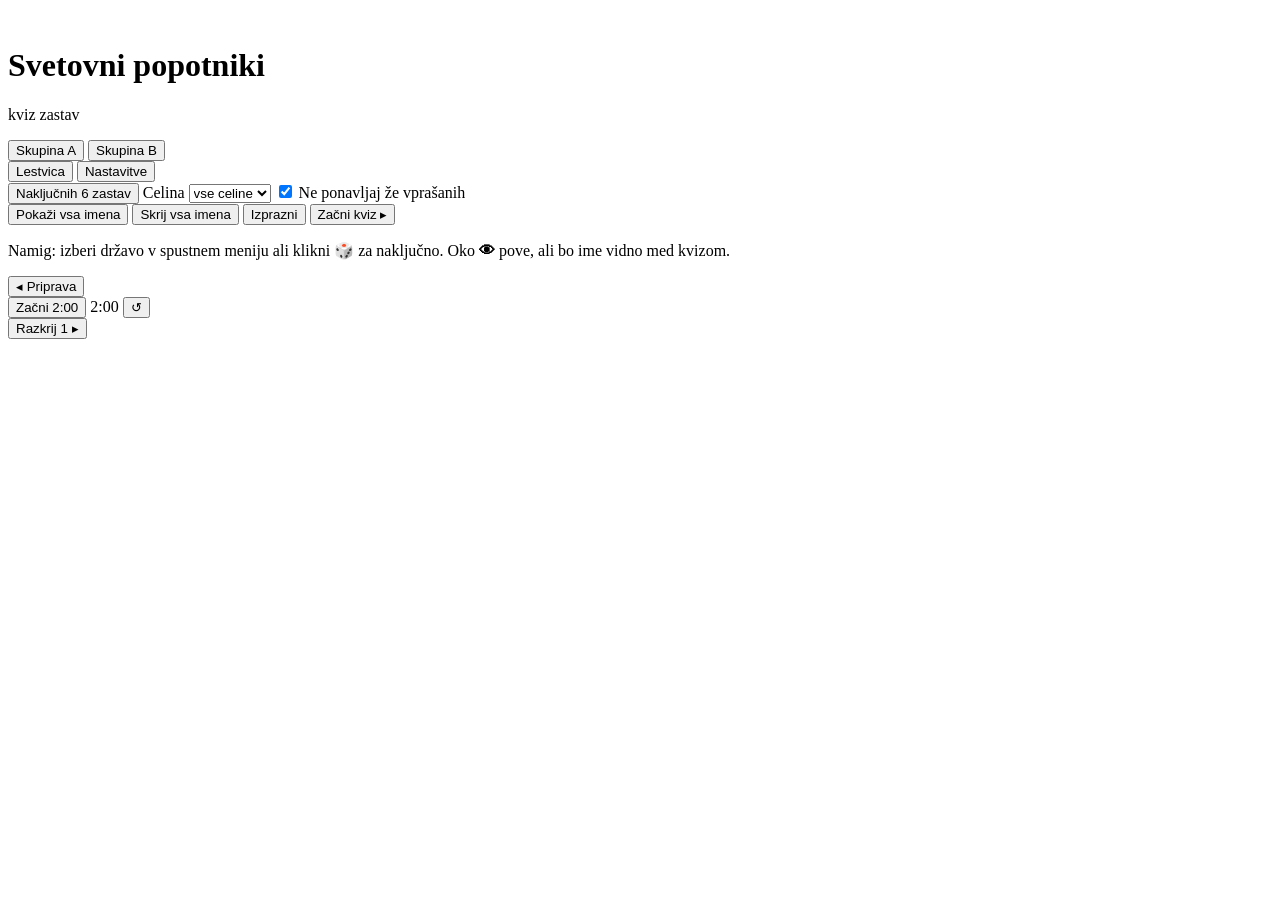
==== zastave.html @ 26b5d401 "Add initial HTML structure for flag quiz This file contains the HTML structure for a quiz applicatio" ====
<!doctype html>
<html lang="sl">
<head>
<meta charset="UTF-8">
<meta name="viewport" content="width=device-width, initial-scale=1.0">
<title>Svetovni popotniki — kviz zastav</title>
<meta name="theme-color" content="#12102B">
<link rel="manifest" href="manifest.json">
<link href="https://fonts.googleapis.com/css2?family=Open+Sans:wght@400;600;700;800&display=swap" rel="stylesheet">
<link rel="stylesheet" href="css/zastave.css">
</head>
<body>

<!-- ================= GLAVA ================= -->
<header class="glava">
  <div class="znamka">
    <img src="assets/logo-os-sempeter.png" alt="" class="logo">
    <div>
      <h1>Svetovni popotniki</h1>
      <p>kviz zastav</p>
    </div>
  </div>

  <div class="skupine" role="group" aria-label="Skupina">
    <button class="skupina on" data-skupina="A">Skupina A</button>
    <button class="skupina" data-skupina="B">Skupina B</button>
  </div>

  <div class="glava-gumbi">
    <button class="gumb" id="odpri-lestvico">Lestvica</button>
    <button class="gumb" id="odpri-nastavitve">Nastavitve</button>
  </div>
</header>

<!-- ================= PRIPRAVA ================= -->
<main class="zaslon on" id="zaslon-priprava">

  <section class="orodna">
    <div class="orodna-skupina">
      <button class="gumb gumb-glavni" id="mesaj-vse">Naključnih 6 zastav</button>
      <label class="polje">
        <span>Celina</span>
        <select id="filter-celina">
          <option value="">vse celine</option>
        </select>
      </label>
      <label class="stikalo">
        <input type="checkbox" id="brez-ponavljanja" checked>
        <span>Ne ponavljaj že vprašanih</span>
        <em id="videne-stevec"></em>
      </label>
    </div>

    <div class="orodna-skupina desno">
      <button class="gumb gumb-tih" id="pokazi-vsa-imena">Pokaži vsa imena</button>
      <button class="gumb gumb-tih" id="skrij-vsa-imena">Skrij vsa imena</button>
      <button class="gumb gumb-tih" id="izprazni">Izprazni</button>
      <button class="gumb gumb-glavni gumb-zacni" id="zacni-kviz">Začni kviz ▸</button>
    </div>
  </section>

  <div class="mreza-priprava" id="mreza-priprava"></div>

  <p class="namig">
    Namig: izberi državo v spustnem meniju ali klikni <strong>🎲</strong> za naključno.
    Oko <strong>👁</strong> pove, ali bo ime vidno med kvizom.
  </p>
</main>

<!-- ================= KVIZ ================= -->
<main class="zaslon" id="zaslon-kviz">
  <div class="kviz-vrh">
    <button class="gumb gumb-tih" id="nazaj-na-pripravo">◂ Priprava</button>

    <div class="casovnik" id="casovnik">
      <button class="cas-gumb" id="cas-zacni">Začni 2:00</button>
      <span class="cas-prikaz" id="cas-prikaz">2:00</span>
      <button class="cas-gumb cas-tih" id="cas-ponastavi" title="Ponastavi">↺</button>
    </div>

    <div class="kviz-desno">
      <span class="oznaka" id="kviz-skupina"></span>
      <button class="gumb gumb-glavni" id="razkrij-naslednjo">Razkrij 1 ▸</button>
    </div>
  </div>

  <div class="mreza-kviz" id="mreza-kviz"></div>
</main>

<!-- ================= RAZKRITJE ================= -->
<div class="prekrivalo" id="razkritje" hidden>
  <div class="razkritje-okno">
    <div class="razkritje-levo">
      <span class="stevilka" id="razkritje-stevilka">1</span>
      <img class="razkritje-zastava" id="razkritje-zastava" alt="">
      <h2 class="razkritje-ime" id="razkritje-ime"></h2>
      <p class="razkritje-pod" id="razkritje-pod"></p>
    </div>

    <div class="razkritje-desno">
      <div class="razkritje-glava">
        <h3>Kdo je uganil?</h3>
        <div class="razkritje-akcije">
          <button class="gumb gumb-tih" id="vsi-pravilno">Vsi</button>
          <button class="gumb gumb-tih" id="nihce-pravilno">Nihče</button>
        </div>
      </div>
      <div class="ucenci" id="ucenci"></div>
      <div class="razkritje-noga">
        <span class="stevec" id="stevec-pravilnih">0 učencev</span>
        <button class="gumb gumb-tih" id="zapri-razkritje">Zapri</button>
        <button class="gumb gumb-glavni" id="naprej">Naprej ▸</button>
      </div>
    </div>
  </div>
</div>

<!-- ================= LESTVICA ================= -->
<div class="prekrivalo" id="lestvica" hidden>
  <div class="plosca">
    <div class="plosca-glava">
      <h2>Lestvica</h2>
      <div class="zavihki" id="lestvica-zavihki">
        <button class="zavihek on" data-lestvica="A">Skupina A</button>
        <button class="zavihek" data-lestvica="B">Skupina B</button>
      </div>
      <button class="gumb gumb-tih" data-zapri>Zapri</button>
    </div>
    <div class="plosca-telo">
      <table class="tabela" id="tabela-lestvice"></table>
      <p class="drobno" id="lestvica-drobno"></p>
    </div>
  </div>
</div>

<!-- ================= NASTAVITVE ================= -->
<div class="prekrivalo" id="nastavitve" hidden>
  <div class="plosca">
    <div class="plosca-glava">
      <h2>Nastavitve</h2>
      <button class="gumb gumb-tih" data-zapri>Zapri</button>
    </div>
    <div class="plosca-telo">

      <section class="razdelek">
        <h3>Čas za pisanje</h3>
        <label class="polje">
          <span>Sekund</span>
          <input type="number" id="nastavi-cas" min="15" max="900" step="15" value="120">
        </label>
        <label class="stikalo">
          <input type="checkbox" id="nastavi-zvok" checked>
          <span>Zvočni signal ob izteku</span>
        </label>
      </section>

      <section class="razdelek">
        <h3>Že vprašane zastave</h3>
        <p class="drobno" id="videne-opis"></p>
        <button class="gumb gumb-tih" id="pozabi-videne">Pozabi zgodovino zastav</button>
      </section>

      <section class="razdelek">
        <h3>Točke</h3>
        <p class="drobno">
          Točke živijo v tem brskalniku. Za prenos na drug računalnik ali
          za shrambo v repozitoriju uporabi izvoz spodaj.
        </p>
        <div class="gumbi-vrsta">
          <button class="gumb gumb-tih" id="izvozi-json">Shrani varnostno kopijo (.json)</button>
          <button class="gumb gumb-tih" id="uvozi-json">Naloži varnostno kopijo</button>
          <button class="gumb gumb-nevaren" id="ponastavi-tocke">Ponastavi vse točke</button>
        </div>
        <input type="file" id="datoteka-uvoz" accept="application/json" hidden>
      </section>

      <section class="razdelek">
        <h3>Izvoz za GitHub</h3>
        <p class="drobno">
          Ustvari datoteko <code>js/zastave-podatki.js</code> z zakritima blokoma
          imen in točk. Geslo je isto, kot ga uporabljaš za razrede — vpiši ga tukaj,
          nikamor se ne shrani.
        </p>
        <div class="gumbi-vrsta">
          <label class="polje">
            <span>Geslo</span>
            <input type="password" id="geslo-izvoz" placeholder="Geslo…" autocomplete="off">
          </label>
          <button class="gumb gumb-glavni" id="ustvari-blok">Ustvari datoteko</button>
          <button class="gumb gumb-tih" id="naloz-iz-repo">Naloži točke iz repozitorija</button>
        </div>
        <p class="drobno" id="izvoz-stanje"></p>
      </section>

    </div>
  </div>
</div>

<!-- ================= ODKLEP ================= -->
<div class="prekrivalo" id="odklep" hidden>
  <div class="plosca plosca-ozka">
    <div class="plosca-glava"><h2>Odkleni seznam učencev</h2></div>
    <div class="plosca-telo">
      <p class="drobno">Seznam skupin je zakrit. Vpiši geslo, enako kot za razrede.</p>
      <label class="polje">
        <span>Geslo</span>
        <input type="password" id="geslo-odklep" placeholder="Geslo…" autocomplete="current-password">
      </label>
      <div class="gumbi-vrsta">
        <button class="gumb gumb-glavni" id="potrdi-odklep">Odkleni</button>
        <button class="gumb gumb-tih" id="preskoci-odklep">Nadaljuj brez imen</button>
      </div>
      <p class="drobno napaka" id="odklep-napaka"></p>
    </div>
  </div>
</div>

<div class="obvestilo" id="obvestilo" role="status" aria-live="polite"></div>

<script src="js/zastave-podatki.js"></script>
<script src="js/drzave.js"></script>
<script src="js/zastave.js"></script>
</body>
</html>
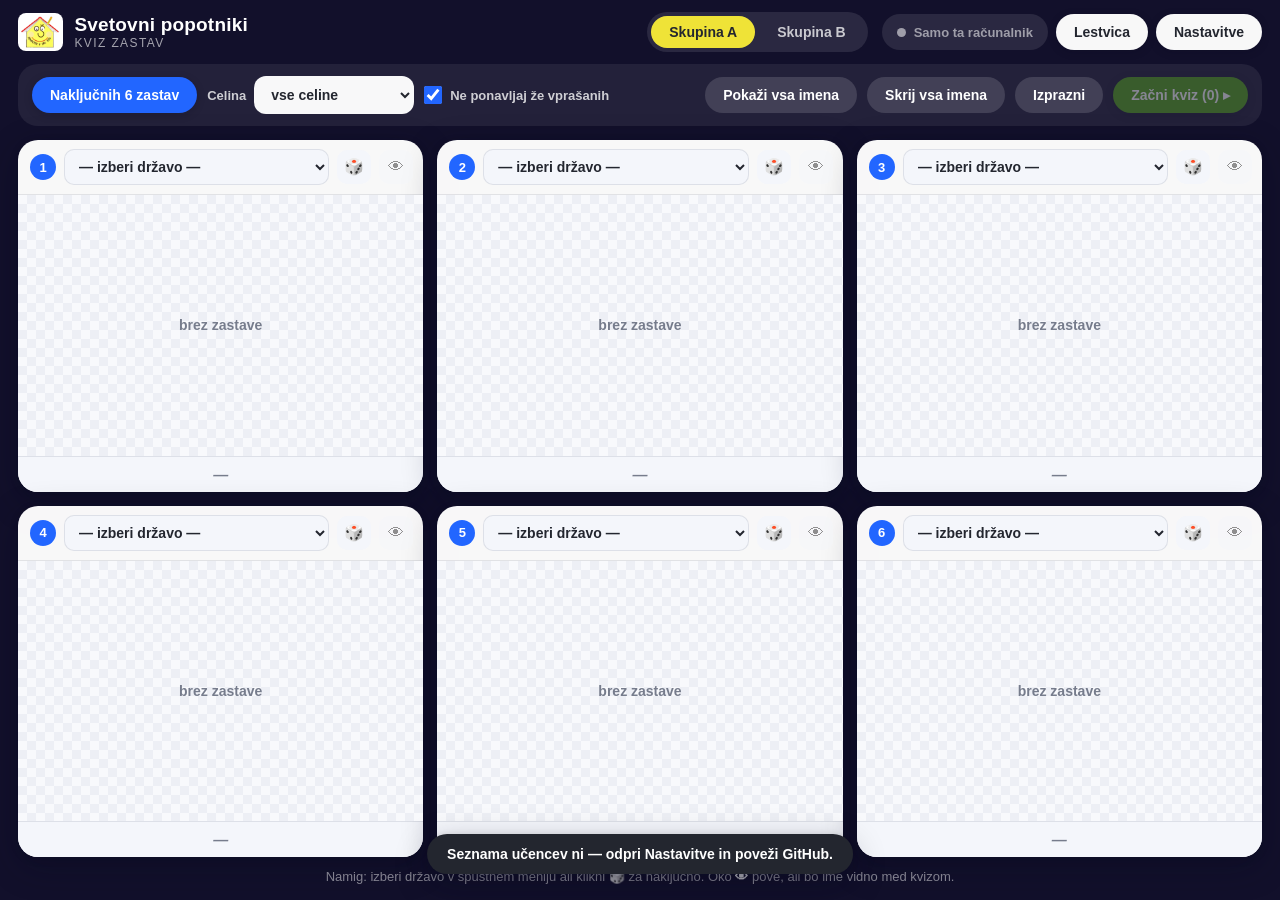
==== commit b3986a21: "Dodaj kviz zastav s shrambo točk na GitHubu 200 zastav, dve skupini RAP, časovnik in razkrivanje ena" ====
--- a/zastave.html
+++ b/zastave.html
@@ -27,6 +27,9 @@
   </div>
 
   <div class="glava-gumbi">
+    <button class="znacka-sinhro" id="znacka-sinhro" data-stanje="brez">
+      <span class="znacka-pika"></span><span class="znacka-besedilo">Samo ta računalnik</span>
+    </button>
     <button class="gumb" id="odpri-lestvico">Lestvica</button>
     <button class="gumb" id="odpri-nastavitve">Nastavitve</button>
   </div>
@@ -157,67 +160,59 @@
       <section class="razdelek">
         <h3>Že vprašane zastave</h3>
         <p class="drobno" id="videne-opis"></p>
-        <button class="gumb gumb-tih" id="pozabi-videne">Pozabi zgodovino zastav</button>
-      </section>
-
-      <section class="razdelek">
-        <h3>Točke</h3>
+        <button class="gumb gumb-tih" id="pozabi-videne">Začni izbor zastav znova</button>
+      </section>
+
+      <section class="razdelek">
+        <h3>Varnostna kopija</h3>
         <p class="drobno">
-          Točke živijo v tem brskalniku. Za prenos na drug računalnik ali
-          za shrambo v repozitoriju uporabi izvoz spodaj.
+          Poleg GitHuba lahko kadar koli shraniš kopijo v datoteko. Nalaganje
+          zapise <em>zlije</em> s trenutnimi, ne prepiše jih.
         </p>
         <div class="gumbi-vrsta">
-          <button class="gumb gumb-tih" id="izvozi-json">Shrani varnostno kopijo (.json)</button>
-          <button class="gumb gumb-tih" id="uvozi-json">Naloži varnostno kopijo</button>
+          <button class="gumb gumb-tih" id="izvozi-json">Shrani kopijo (.json)</button>
+          <button class="gumb gumb-tih" id="uvozi-json">Naloži kopijo</button>
           <button class="gumb gumb-nevaren" id="ponastavi-tocke">Ponastavi vse točke</button>
         </div>
         <input type="file" id="datoteka-uvoz" accept="application/json" hidden>
       </section>
 
       <section class="razdelek">
-        <h3>Izvoz za GitHub</h3>
+        <h3>Shramba na GitHubu</h3>
         <p class="drobno">
-          Ustvari datoteko <code>js/zastave-podatki.js</code> z zakritima blokoma
-          imen in točk. Geslo je isto, kot ga uporabljaš za razrede — vpiši ga tukaj,
-          nikamor se ne shrani.
+          Točke in seznam učencev živijo v zasebnem repozitoriju, da so iste v
+          vsaki učilnici. Žeton ostane na tem računalniku in ne gre nikamor drugam.
+          Potrebuje <em>fine-grained</em> žeton s pravico <strong>Contents:
+          Read and write</strong> samo za ta repozitorij.
         </p>
+        <label class="polje polje-siroko">
+          <span>Repozitorij</span>
+          <input type="text" id="repo-pot" placeholder="Brihta/popotniki-tocke" autocomplete="off" spellcheck="false">
+        </label>
+        <label class="polje polje-siroko">
+          <span>Žeton</span>
+          <input type="password" id="zeton" placeholder="github_pat_…" autocomplete="off">
+        </label>
+        <label class="stikalo">
+          <input type="checkbox" id="zeton-trajno" checked>
+          <span>Zapomni si žeton na tem računalniku</span>
+        </label>
+        <p class="drobno">Na tujem ali skupnem računalniku to odkljukaj — žeton bo veljal samo do zaprtja brskalnika.</p>
         <div class="gumbi-vrsta">
-          <label class="polje">
-            <span>Geslo</span>
-            <input type="password" id="geslo-izvoz" placeholder="Geslo…" autocomplete="off">
-          </label>
-          <button class="gumb gumb-glavni" id="ustvari-blok">Ustvari datoteko</button>
-          <button class="gumb gumb-tih" id="naloz-iz-repo">Naloži točke iz repozitorija</button>
+          <button class="gumb gumb-glavni" id="povezi">Poveži</button>
+          <button class="gumb gumb-tih" id="sinhroniziraj" hidden>Sinhroniziraj zdaj</button>
+          <button class="gumb gumb-nevaren" id="odjavi" hidden>Odklopi ta računalnik</button>
         </div>
-        <p class="drobno" id="izvoz-stanje"></p>
+        <p class="drobno" id="povezava-stanje"></p>
       </section>
 
     </div>
   </div>
 </div>
 
-<!-- ================= ODKLEP ================= -->
-<div class="prekrivalo" id="odklep" hidden>
-  <div class="plosca plosca-ozka">
-    <div class="plosca-glava"><h2>Odkleni seznam učencev</h2></div>
-    <div class="plosca-telo">
-      <p class="drobno">Seznam skupin je zakrit. Vpiši geslo, enako kot za razrede.</p>
-      <label class="polje">
-        <span>Geslo</span>
-        <input type="password" id="geslo-odklep" placeholder="Geslo…" autocomplete="current-password">
-      </label>
-      <div class="gumbi-vrsta">
-        <button class="gumb gumb-glavni" id="potrdi-odklep">Odkleni</button>
-        <button class="gumb gumb-tih" id="preskoci-odklep">Nadaljuj brez imen</button>
-      </div>
-      <p class="drobno napaka" id="odklep-napaka"></p>
-    </div>
-  </div>
-</div>
-
 <div class="obvestilo" id="obvestilo" role="status" aria-live="polite"></div>
 
-<script src="js/zastave-podatki.js"></script>
+<script src="js/oblak.js"></script>
 <script src="js/drzave.js"></script>
 <script src="js/zastave.js"></script>
 </body>
--- a/css/zastave.css
+++ b/css/zastave.css
@@ -0,0 +1,408 @@
+/* =====================================================================
+   Svetovni popotniki — kviz zastav
+   Isti vizualni jezik kot razredni zaslon: temno ozadje, svetle kartice.
+   Vse mere so velikodušne — to gre na projektor, gledajo tretješolci.
+   ===================================================================== */
+
+:root {
+  --brand-yellow:  #EFE337;
+  --brand-gold:    #EDC92D;
+  --brand-blue:    #2266FF;
+  --brand-blue-dk: #2B4BBF;
+  --brand-green:   #55A51C;
+  --brand-red:     #E23B26;
+
+  --ozadje:    #12102B;
+  --kartica:   rgba(255,255,255,.97);
+  --kartica-2: #F4F6FB;
+  --rob:       rgba(20,30,60,.10);
+  --rob-md:    rgba(20,30,60,.18);
+  --text:      #23262F;
+  --text2:     #434757;
+  --muted:     #767C8C;
+
+  --senca:    0 10px 34px rgba(8,10,30,.30), 0 2px 8px rgba(8,10,30,.16);
+  --senca-mv: 0 18px 48px rgba(8,10,30,.40), 0 3px 10px rgba(8,10,30,.20);
+  --zaobl:    20px;
+}
+
+* { box-sizing:border-box; margin:0; padding:0; }
+html, body { height:100%; }
+body {
+  font-family:'Open Sans',Helvetica,Arial,sans-serif;
+  color:var(--text2); background:var(--ozadje); overflow:hidden;
+  -webkit-font-smoothing:antialiased; -webkit-tap-highlight-color:transparent;
+  display:flex; flex-direction:column;
+}
+
+/* ===================== GLAVA ===================== */
+.glava {
+  flex:0 0 auto; display:flex; align-items:center; gap:14px;
+  padding:12px 18px; flex-wrap:wrap;
+}
+.znamka { display:flex; align-items:center; gap:11px; margin-right:auto; }
+.znamka .logo { height:38px; width:auto; border-radius:8px; background:#fff; padding:3px; }
+.znamka h1 { font-size:19px; font-weight:800; color:#fff; letter-spacing:.2px; }
+.znamka p  { font-size:12px; color:rgba(255,255,255,.62); text-transform:uppercase; letter-spacing:1.4px; }
+
+.skupine { display:flex; background:rgba(255,255,255,.10); border-radius:999px; padding:4px; gap:4px; }
+.skupina {
+  border:0; background:transparent; color:rgba(255,255,255,.75); cursor:pointer;
+  font:inherit; font-weight:700; font-size:14px; padding:8px 18px; border-radius:999px;
+  transition:background .15s, color .15s;
+}
+.skupina:hover { color:#fff; }
+.skupina.on { background:var(--brand-yellow); color:#23262F; }
+
+.glava-gumbi { display:flex; gap:8px; }
+
+/* ===================== GUMBI ===================== */
+.gumb {
+  border:0; border-radius:999px; cursor:pointer; font:inherit;
+  font-weight:700; font-size:14px; padding:10px 18px;
+  background:var(--kartica); color:var(--text);
+  box-shadow:0 2px 8px rgba(8,10,30,.20);
+  transition:transform .12s, filter .15s, box-shadow .15s;
+}
+.gumb:hover { filter:brightness(1.05); transform:translateY(-1px); }
+.gumb:active { transform:translateY(0); }
+.gumb:disabled { opacity:.45; cursor:not-allowed; transform:none; filter:none; }
+
+.gumb-glavni { background:var(--brand-blue); color:#fff; }
+.gumb-zacni  { background:var(--brand-green); color:#fff; }
+.gumb-tih    { background:rgba(255,255,255,.14); color:#fff; box-shadow:none; }
+.gumb-tih:hover { background:rgba(255,255,255,.24); }
+.gumb-nevaren { background:rgba(226,59,38,.16); color:var(--brand-red); box-shadow:none; }
+
+/* v svetlih ploščah mora „tih" gumb postati temen */
+.plosca .gumb-tih, .razkritje-okno .gumb-tih {
+  background:var(--kartica-2); color:var(--text2); border:1px solid var(--rob);
+}
+.plosca .gumb-tih:hover, .razkritje-okno .gumb-tih:hover { background:#E8ECF5; }
+
+/* ===================== ZASLONI ===================== */
+.zaslon { flex:1 1 auto; display:none; flex-direction:column; min-height:0; padding:0 18px 16px; }
+.zaslon.on { display:flex; }
+
+/* ===================== ORODNA VRSTICA ===================== */
+.orodna {
+  flex:0 0 auto; display:flex; gap:12px; flex-wrap:wrap; align-items:center;
+  background:rgba(255,255,255,.07); border-radius:var(--zaobl);
+  padding:12px 14px; margin-bottom:14px;
+}
+.orodna-skupina { display:flex; gap:10px; align-items:center; flex-wrap:wrap; }
+.orodna-skupina.desno { margin-left:auto; }
+
+.polje { display:flex; align-items:center; gap:8px; color:rgba(255,255,255,.78); font-size:13px; font-weight:600; }
+.polje select, .polje input {
+  font:inherit; font-size:14px; font-weight:600; color:var(--text);
+  background:var(--kartica); border:1px solid transparent; border-radius:12px;
+  padding:9px 12px; max-width:240px;
+}
+.polje input[type="number"] { width:110px; }
+.polje select:focus-visible, .polje input:focus-visible { outline:3px solid var(--brand-yellow); outline-offset:1px; }
+
+.stikalo { display:flex; align-items:center; gap:8px; color:rgba(255,255,255,.78); font-size:13px; font-weight:600; cursor:pointer; }
+.stikalo input { width:18px; height:18px; accent-color:var(--brand-blue); cursor:pointer; }
+.stikalo em { font-style:normal; color:rgba(255,255,255,.45); font-size:12px; }
+
+/* v svetli plošči */
+.plosca .polje, .plosca .stikalo { color:var(--text2); }
+.plosca .polje select, .plosca .polje input { background:var(--kartica-2); border-color:var(--rob); }
+
+/* ===================== MREŽA: PRIPRAVA ===================== */
+.mreza-priprava {
+  flex:1 1 auto; min-height:0; display:grid; gap:14px;
+  grid-template-columns:repeat(3, 1fr); grid-template-rows:repeat(2, 1fr);
+}
+.mesto {
+  background:var(--kartica); border-radius:var(--zaobl); box-shadow:var(--senca);
+  display:flex; flex-direction:column; overflow:hidden; min-height:0;
+}
+.mesto-vrh {
+  display:flex; align-items:center; gap:8px; padding:9px 10px 9px 12px;
+  border-bottom:1px solid var(--rob); flex:0 0 auto;
+}
+.mesto-st {
+  width:26px; height:26px; flex:0 0 auto; border-radius:50%;
+  background:var(--brand-blue); color:#fff;
+  display:grid; place-items:center; font-size:13px; font-weight:800;
+}
+.mesto-vrh select {
+  flex:1 1 auto; min-width:0; font:inherit; font-size:14px; font-weight:600;
+  color:var(--text); background:var(--kartica-2);
+  border:1px solid var(--rob); border-radius:10px; padding:8px 10px;
+}
+.mesto-vrh select:focus-visible { outline:3px solid var(--brand-blue); outline-offset:1px; }
+
+.ikona {
+  flex:0 0 auto; width:34px; height:34px; border:0; border-radius:10px; cursor:pointer;
+  background:var(--kartica-2); font-size:16px; line-height:1;
+  display:grid; place-items:center; transition:background .15s;
+}
+.ikona:hover { background:#E8ECF5; }
+.ikona.ugasnjeno { opacity:.42; }
+
+/* Zastava se mora vklopiti v celico, ne glede na razmerje stranic.
+   `position:relative` + absolutna slika: brez tega odstotni max-height nima
+   ob kaj meriti (višino vrstice določa vsebina) in zastava prerase kartico. */
+.mesto-zastava {
+  position:relative; flex:1 1 auto; min-height:0; display:grid; place-items:center;
+  background:
+    linear-gradient(45deg, #EDEFF5 25%, transparent 25%, transparent 75%, #EDEFF5 75%) 0 0/18px 18px,
+    linear-gradient(45deg, #EDEFF5 25%, transparent 25%, transparent 75%, #EDEFF5 75%) 9px 9px/18px 18px,
+    #F8F9FC;
+}
+.mesto-zastava img {
+  position:absolute; inset:12px; margin:auto; width:auto; height:auto;
+  max-width:calc(100% - 24px); max-height:calc(100% - 24px);
+  border-radius:6px; box-shadow:0 3px 12px rgba(8,10,30,.22);
+}
+.mesto-zastava .prazno { color:var(--muted); font-size:14px; font-weight:600; }
+
+.mesto-ime {
+  flex:0 0 auto; padding:9px 12px; text-align:center;
+  font-size:15px; font-weight:700; color:var(--text);
+  border-top:1px solid var(--rob); background:var(--kartica-2);
+  white-space:nowrap; overflow:hidden; text-overflow:ellipsis;
+}
+.mesto-ime .celina { color:var(--muted); font-weight:600; font-size:13px; }
+.mesto.skrito .mesto-ime { color:var(--muted); font-style:italic; font-weight:600; }
+
+.namig { flex:0 0 auto; padding-top:12px; color:rgba(255,255,255,.48); font-size:13px; text-align:center; }
+.namig strong { color:rgba(255,255,255,.72); }
+
+/* ===================== KVIZ ===================== */
+.kviz-vrh {
+  flex:0 0 auto; display:flex; align-items:center; gap:14px;
+  margin-bottom:14px; flex-wrap:wrap;
+}
+.kviz-desno { display:flex; align-items:center; gap:10px; margin-left:auto; }
+.oznaka {
+  color:rgba(255,255,255,.62); font-size:13px; font-weight:700;
+  text-transform:uppercase; letter-spacing:1.2px;
+}
+
+.casovnik {
+  display:flex; align-items:center; gap:10px;
+  background:rgba(255,255,255,.08); border-radius:999px; padding:5px 8px 5px 5px;
+}
+.cas-gumb {
+  border:0; border-radius:999px; cursor:pointer; font:inherit; font-weight:700; font-size:14px;
+  padding:9px 16px; background:var(--brand-yellow); color:#23262F;
+}
+.cas-gumb.cas-tih { background:rgba(255,255,255,.14); color:#fff; padding:9px 12px; font-size:16px; }
+.cas-prikaz {
+  font-variant-numeric:tabular-nums; font-size:26px; font-weight:800;
+  color:#fff; min-width:86px; text-align:center; letter-spacing:.5px;
+}
+.casovnik.izteka .cas-prikaz { color:var(--brand-yellow); }
+.casovnik.konec  .cas-prikaz { color:var(--brand-red); animation:utrip .7s steps(1) infinite; }
+@keyframes utrip { 50% { opacity:.25; } }
+
+.mreza-kviz {
+  flex:1 1 auto; min-height:0; display:grid; gap:16px;
+  grid-template-columns:repeat(3, 1fr); grid-template-rows:repeat(2, 1fr);
+}
+.kartica {
+  position:relative; background:var(--kartica); border-radius:var(--zaobl);
+  box-shadow:var(--senca); display:flex; flex-direction:column; overflow:hidden;
+  cursor:pointer; border:0; padding:0; font:inherit; text-align:inherit;
+  transition:transform .14s, box-shadow .14s;
+}
+.kartica:hover { transform:translateY(-3px); box-shadow:var(--senca-mv); }
+.kartica:focus-visible { outline:4px solid var(--brand-yellow); outline-offset:2px; }
+.kartica.koncana { opacity:.55; }
+.kartica.koncana::after {
+  content:'✓'; position:absolute; top:12px; right:14px;
+  width:34px; height:34px; border-radius:50%; background:var(--brand-green); color:#fff;
+  display:grid; place-items:center; font-size:19px; font-weight:800;
+}
+.kartica-st {
+  position:absolute; top:12px; left:14px; z-index:2;
+  width:40px; height:40px; border-radius:50%;
+  background:var(--brand-blue); color:#fff;
+  display:grid; place-items:center; font-size:20px; font-weight:800;
+  box-shadow:0 3px 10px rgba(8,10,30,.3);
+}
+.kartica-zastava {
+  position:relative; flex:1 1 auto; min-height:0; display:grid; place-items:center;
+  background:#F8F9FC;
+}
+.kartica-zastava img {
+  position:absolute; inset:20px; margin:auto; width:auto; height:auto;
+  max-width:calc(100% - 40px); max-height:calc(100% - 40px);
+  border-radius:8px; box-shadow:0 5px 20px rgba(8,10,30,.25);
+}
+.kartica-ime {
+  flex:0 0 auto; padding:12px; text-align:center;
+  font-size:clamp(16px, 2.1vw, 26px); font-weight:800; color:var(--text);
+  border-top:1px solid var(--rob); background:var(--kartica-2);
+  white-space:nowrap; overflow:hidden; text-overflow:ellipsis;
+}
+.kartica-ime.zakrito { color:transparent; }
+.kartica-ime.zakrito::before { content:'• • •'; color:var(--muted); letter-spacing:4px; }
+
+/* ===================== PREKRIVALA ===================== */
+.prekrivalo {
+  position:fixed; inset:0; z-index:40; background:rgba(9,10,26,.72);
+  backdrop-filter:blur(3px); display:grid; place-items:center; padding:20px;
+}
+.prekrivalo[hidden] { display:none; }
+
+/* ---- razkritje ---- */
+.razkritje-okno {
+  width:min(1180px, 100%); max-height:100%; display:grid;
+  grid-template-columns:minmax(0,1.05fr) minmax(0,1fr); gap:0;
+  background:var(--kartica); border-radius:26px; box-shadow:var(--senca-mv); overflow:hidden;
+}
+.razkritje-levo {
+  position:relative; display:flex; flex-direction:column; align-items:center;
+  justify-content:center; gap:14px; padding:26px; background:#F8F9FC; min-height:0;
+}
+.razkritje-levo .stevilka {
+  position:absolute; top:16px; left:20px;
+  width:42px; height:42px; border-radius:50%; background:var(--brand-blue); color:#fff;
+  display:grid; place-items:center; font-size:21px; font-weight:800;
+}
+.razkritje-zastava {
+  max-width:100%; max-height:44vh; object-fit:contain;
+  border-radius:10px; box-shadow:0 8px 30px rgba(8,10,30,.28);
+}
+.razkritje-ime { font-size:clamp(24px, 3.2vw, 42px); font-weight:800; color:var(--text); text-align:center; }
+.razkritje-pod { color:var(--muted); font-size:15px; font-weight:600; text-align:center; }
+
+.razkritje-desno { display:flex; flex-direction:column; min-height:0; border-left:1px solid var(--rob); }
+.razkritje-glava {
+  flex:0 0 auto; display:flex; align-items:center; gap:10px;
+  padding:18px 20px; border-bottom:1px solid var(--rob);
+}
+.razkritje-glava h3 { font-size:18px; font-weight:800; color:var(--text); margin-right:auto; }
+.razkritje-akcije { display:flex; gap:8px; }
+.razkritje-akcije .gumb { padding:8px 14px; font-size:13px; }
+
+.ucenci {
+  flex:1 1 auto; min-height:0; overflow-y:auto; padding:16px 20px;
+  display:grid; grid-template-columns:repeat(auto-fill, minmax(150px, 1fr)); gap:9px;
+  align-content:start;
+}
+.ucenec {
+  border:1px solid var(--rob-md); border-radius:13px; background:#fff; cursor:pointer;
+  font:inherit; font-weight:700; font-size:15px; color:var(--text2);
+  padding:11px 12px; text-align:left; line-height:1.25;
+  transition:background .12s, border-color .12s, color .12s, transform .1s;
+}
+.ucenec:hover { border-color:var(--brand-blue); transform:translateY(-1px); }
+.ucenec small { display:block; font-weight:600; font-size:12px; color:var(--muted); }
+.ucenec.pravilno { background:var(--brand-green); border-color:var(--brand-green); color:#fff; }
+.ucenec.pravilno small { color:rgba(255,255,255,.8); }
+.ucenci .prazno { grid-column:1/-1; color:var(--muted); font-size:14px; padding:8px 0; }
+
+.razkritje-noga {
+  flex:0 0 auto; display:flex; align-items:center; gap:10px;
+  padding:14px 20px; border-top:1px solid var(--rob); background:var(--kartica-2);
+}
+.stevec { margin-right:auto; font-weight:700; font-size:15px; color:var(--text2); }
+
+/* ---- plošča (lestvica, nastavitve, odklep) ---- */
+.plosca {
+  width:min(760px, 100%); max-height:100%; display:flex; flex-direction:column;
+  background:var(--kartica); border-radius:26px; box-shadow:var(--senca-mv); overflow:hidden;
+}
+.plosca-ozka { width:min(440px, 100%); }
+.plosca-glava {
+  flex:0 0 auto; display:flex; align-items:center; gap:12px;
+  padding:18px 22px; border-bottom:1px solid var(--rob);
+}
+.plosca-glava h2 { font-size:20px; font-weight:800; color:var(--text); margin-right:auto; }
+.plosca-telo { flex:1 1 auto; min-height:0; overflow-y:auto; padding:20px 22px 24px; }
+
+.zavihki { display:flex; background:var(--kartica-2); border-radius:999px; padding:4px; gap:4px; }
+.zavihek {
+  border:0; background:transparent; color:var(--muted); cursor:pointer;
+  font:inherit; font-weight:700; font-size:13px; padding:7px 15px; border-radius:999px;
+}
+.zavihek.on { background:var(--brand-blue); color:#fff; }
+
+.razdelek { padding-bottom:22px; margin-bottom:22px; border-bottom:1px solid var(--rob); }
+.razdelek:last-child { border-bottom:0; margin-bottom:0; padding-bottom:0; }
+.razdelek h3 { font-size:15px; font-weight:800; color:var(--text); margin-bottom:10px; }
+.razdelek .polje { margin-bottom:10px; }
+
+.gumbi-vrsta { display:flex; gap:10px; flex-wrap:wrap; align-items:center; margin-top:10px; }
+.drobno { color:var(--muted); font-size:13px; line-height:1.55; }
+.drobno code { background:var(--kartica-2); border-radius:5px; padding:1px 5px; font-size:12px; }
+.drobno.napaka { color:var(--brand-red); font-weight:700; }
+
+.tabela { width:100%; border-collapse:collapse; }
+.tabela th, .tabela td { padding:10px 12px; text-align:left; border-bottom:1px solid var(--rob); font-size:15px; }
+.tabela th { font-weight:800; color:var(--muted); font-size:12px; text-transform:uppercase; letter-spacing:.8px; }
+.tabela td.st { color:var(--muted); font-weight:700; width:44px; }
+.tabela td.tocke { text-align:right; font-weight:800; color:var(--text); font-variant-numeric:tabular-nums; }
+.tabela td.razred { color:var(--muted); font-size:13px; }
+.tabela tr.vrh td.tocke { color:var(--brand-green); }
+.tabela .prazno { color:var(--muted); font-size:14px; padding:14px 12px; }
+
+/* ===================== OBVESTILO ===================== */
+.obvestilo {
+  position:fixed; left:50%; bottom:26px; transform:translate(-50%, 16px); z-index:60;
+  background:#23262F; color:#fff; font-size:14px; font-weight:600;
+  padding:12px 20px; border-radius:999px; box-shadow:var(--senca);
+  opacity:0; pointer-events:none; transition:opacity .2s, transform .2s;
+}
+.obvestilo.vidno { opacity:1; transform:translate(-50%, 0); }
+
+/* ===================== OŽJI ZASLONI ===================== */
+@media (max-width: 1100px) {
+  .mreza-priprava, .mreza-kviz { grid-template-columns:repeat(2, 1fr); grid-template-rows:repeat(3, 1fr); }
+  .razkritje-okno { grid-template-columns:1fr; grid-template-rows:minmax(0,1fr) minmax(0,1fr); }
+  .razkritje-desno { border-left:0; border-top:1px solid var(--rob); }
+  .razkritje-zastava { max-height:26vh; }
+}
+@media (max-width: 720px) {
+  body { overflow:auto; }
+  .mreza-priprava, .mreza-kviz { grid-template-columns:1fr; grid-template-rows:none; }
+  .mesto, .kartica { min-height:230px; }
+  .orodna-skupina.desno { margin-left:0; }
+  .znamka { margin-right:0; width:100%; }
+}
+
+@media (prefers-reduced-motion: reduce) {
+  * { animation-duration:.01ms !important; transition-duration:.01ms !important; }
+}
+
+/* ===================== ZNAČKA SINHRONIZACIJE =====================
+   Učitelj mora z enim pogledom vedeti, ali so točke res na GitHubu.
+   Zato je značka v glavi, ne skrita v nastavitvah. */
+.znacka-sinhro {
+  display:flex; align-items:center; gap:8px;
+  border:0; border-radius:999px; cursor:pointer; font:inherit;
+  font-size:13px; font-weight:700; padding:9px 15px;
+  background:rgba(255,255,255,.10); color:rgba(255,255,255,.80);
+  transition:background .15s, color .15s;
+}
+.znacka-sinhro:hover { background:rgba(255,255,255,.20); color:#fff; }
+.znacka-pika {
+  width:9px; height:9px; border-radius:50%; flex:0 0 auto;
+  background:currentColor;
+}
+
+.znacka-sinhro[data-stanje="usklajeno"] { color:#8FE08A; }
+.znacka-sinhro[data-stanje="caka"]      { color:var(--brand-gold); }
+.znacka-sinhro[data-stanje="napaka"]    { color:#FF9A8B; }
+.znacka-sinhro[data-stanje="brez"]      { color:rgba(255,255,255,.55); }
+
+.znacka-sinhro[data-stanje="poteka"] { color:var(--brand-yellow); }
+.znacka-sinhro[data-stanje="poteka"] .znacka-pika { animation:utripPika 1s ease-in-out infinite; }
+@keyframes utripPika { 50% { opacity:.25; } }
+
+/* na ožjem zaslonu je pika dovolj */
+@media (max-width: 980px) {
+  .znacka-sinhro .znacka-besedilo { display:none; }
+  .znacka-sinhro { padding:10px; }
+}
+
+/* polje čez celo širino plošče (repozitorij, žeton) */
+.plosca .polje-siroko { display:flex; align-items:center; gap:10px; margin-bottom:10px; }
+.plosca .polje-siroko > span { flex:0 0 96px; }
+.plosca .polje-siroko input { flex:1 1 auto; max-width:none; font-family:ui-monospace,SFMono-Regular,Menlo,monospace; font-size:13px; }
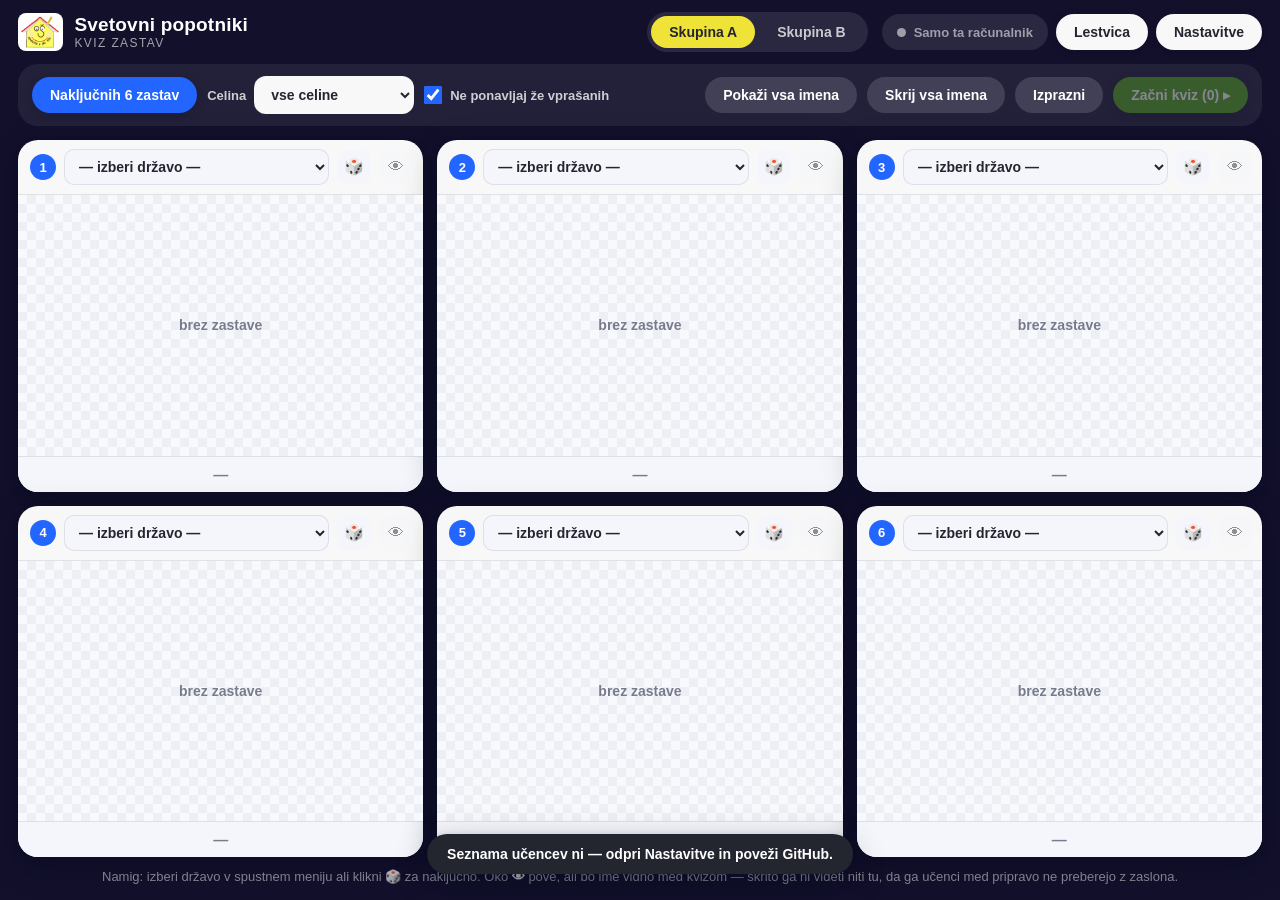
==== commit 0de0b31d: "Skrij ime tudi na pripravi Skrito ime je bilo doslej le sivo, izbrana država pa je bila napisana še " ====
--- a/zastave.html
+++ b/zastave.html
@@ -66,7 +66,8 @@
 
   <p class="namig">
     Namig: izberi državo v spustnem meniju ali klikni <strong>🎲</strong> za naključno.
-    Oko <strong>👁</strong> pove, ali bo ime vidno med kvizom.
+    Oko <strong>👁</strong> pove, ali bo ime vidno med kvizom — skrito ga ni
+    videti niti tu, da ga učenci med pripravo ne preberejo z zaslona.
   </p>
 </main>
 
@@ -109,6 +110,16 @@
         </div>
       </div>
       <div class="ucenci" id="ucenci"></div>
+      <div class="dodaj-vrsta" id="dodaj-hitro">
+        <button class="gumb gumb-tih" id="odpri-hitro">+ učenec</button>
+        <div class="dodaj-polja" id="hitro-polja" hidden>
+          <input type="text" id="hitro-ime" placeholder="Ime P." autocomplete="off" spellcheck="false" aria-label="Ime novega učenca">
+          <input type="text" id="hitro-razred" class="ozko" placeholder="4. B" list="razredi-hitro" autocomplete="off" aria-label="Razred">
+          <datalist id="razredi-hitro"></datalist>
+          <button class="gumb gumb-glavni" id="hitro-dodaj">Dodaj</button>
+          <button class="gumb gumb-tih" id="hitro-preklici">Prekliči</button>
+        </div>
+      </div>
       <div class="razkritje-noga">
         <span class="stevec" id="stevec-pravilnih">0 učencev</span>
         <button class="gumb gumb-tih" id="zapri-razkritje">Zapri</button>
@@ -161,6 +172,28 @@
         <h3>Že vprašane zastave</h3>
         <p class="drobno" id="videne-opis"></p>
         <button class="gumb gumb-tih" id="pozabi-videne">Začni izbor zastav znova</button>
+      </section>
+
+      <section class="razdelek">
+        <h3>Učenci</h3>
+        <p class="drobno" id="ucenci-opis"></p>
+        <div class="dodaj-polja dodaj-polja-nastavitve">
+          <label class="polje">
+            <span>Skupina</span>
+            <select id="nov-skupina">
+              <option value="A">A</option>
+              <option value="B">B</option>
+            </select>
+          </label>
+          <input type="text" id="nov-ime" placeholder="Ime P." autocomplete="off" spellcheck="false" aria-label="Ime novega učenca">
+          <input type="text" id="nov-razred" class="ozko" placeholder="4. B" list="razredi-nastavitve" autocomplete="off" aria-label="Razred">
+          <datalist id="razredi-nastavitve"></datalist>
+          <button class="gumb gumb-tih" id="dodaj-ucenca">Dodaj</button>
+        </div>
+        <p class="drobno">
+          Novo ime se pripne na konec seznama in gre tudi na GitHub. Točke so
+          vezane nanj, zato ga pozneje ne spreminjaj — sicer ostanejo brez lastnika.
+        </p>
       </section>
 
       <section class="razdelek">
@@ -187,7 +220,7 @@
         </p>
         <label class="polje polje-siroko">
           <span>Repozitorij</span>
-          <input type="text" id="repo-pot" placeholder="Brihta/popotniki-tocke" autocomplete="off" spellcheck="false">
+          <input type="text" id="repo-pot" placeholder="lastnik/ime-repozitorija" autocomplete="off" spellcheck="false">
         </label>
         <label class="polje polje-siroko">
           <span>Žeton</span>
--- a/css/zastave.css
+++ b/css/zastave.css
@@ -168,6 +168,8 @@
 }
 .mesto-ime .celina { color:var(--muted); font-weight:600; font-size:13px; }
 .mesto.skrito .mesto-ime { color:var(--muted); font-style:italic; font-weight:600; }
+/* Sivo ime se da prebrati z zadnje klopi — skrito je zato res zastrto. */
+.mesto-ime .zastrto { letter-spacing:.6px; }
 
 .namig { flex:0 0 auto; padding-top:12px; color:rgba(255,255,255,.48); font-size:13px; text-align:center; }
 .namig strong { color:rgba(255,255,255,.72); }
@@ -247,13 +249,19 @@
 .prekrivalo {
   position:fixed; inset:0; z-index:40; background:rgba(9,10,26,.72);
   backdrop-filter:blur(3px); display:grid; place-items:center; padding:20px;
+  /* Vrstica mora imeti določeno višino, sicer odstotni max-height okna nima
+     ob kaj meriti: okno zraste čez zaslon in gumb „Naprej" pade izven. */
+  grid-template-rows:minmax(0, 1fr);
+  grid-template-columns:minmax(0, 1fr);
 }
 .prekrivalo[hidden] { display:none; }
 
 /* ---- razkritje ---- */
 .razkritje-okno {
   width:min(1180px, 100%); max-height:100%; display:grid;
-  grid-template-columns:minmax(0,1.05fr) minmax(0,1fr); gap:0;
+  grid-template-columns:minmax(0,1.05fr) minmax(0,1fr);
+  grid-template-rows:minmax(0, 1fr);   /* brez tega stolpec z imeni štrli iz okna */
+  gap:0;
   background:var(--kartica); border-radius:26px; box-shadow:var(--senca-mv); overflow:hidden;
 }
 .razkritje-levo {
@@ -297,6 +305,27 @@
 .ucenec.pravilno { background:var(--brand-green); border-color:var(--brand-green); color:#fff; }
 .ucenec.pravilno small { color:rgba(255,255,255,.8); }
 .ucenci .prazno { grid-column:1/-1; color:var(--muted); font-size:14px; padding:8px 0; }
+
+/* ---- dodajanje učenca (razkritje in nastavitve) ----
+   Nov učenec se pojavi sredi ure; gumb mora biti tam, kjer se to opazi —
+   pod mrežo imen, ne skrit v nastavitvah. */
+.dodaj-vrsta { flex:0 0 auto; padding:0 20px 14px; }
+.dodaj-vrsta[hidden] { display:none; }
+.dodaj-vrsta .gumb { padding:8px 14px; font-size:13px; }
+
+.dodaj-polja { display:flex; flex-wrap:wrap; gap:8px; align-items:center; }
+.dodaj-polja[hidden] { display:none; }
+.dodaj-polja input {
+  font:inherit; font-size:14px; font-weight:600; color:var(--text);
+  background:var(--kartica-2); border:1px solid var(--rob); border-radius:12px;
+  padding:9px 12px; flex:1 1 140px; min-width:0; max-width:240px;
+}
+.dodaj-polja input.ozko { flex:0 0 96px; }
+.dodaj-polja input::placeholder { color:var(--muted); opacity:.75; font-style:italic; }
+.dodaj-polja input:focus-visible { outline:3px solid var(--brand-yellow); outline-offset:1px; }
+
+.dodaj-polja-nastavitve { margin-top:10px; }
+.dodaj-polja-nastavitve .polje { margin-bottom:0; }
 
 .razkritje-noga {
   flex:0 0 auto; display:flex; align-items:center; gap:10px;
@@ -355,9 +384,16 @@
 /* ===================== OŽJI ZASLONI ===================== */
 @media (max-width: 1100px) {
   .mreza-priprava, .mreza-kviz { grid-template-columns:repeat(2, 1fr); grid-template-rows:repeat(3, 1fr); }
-  .razkritje-okno { grid-template-columns:1fr; grid-template-rows:minmax(0,1fr) minmax(0,1fr); }
+}
+
+/* Razkritje ostane v dveh stolpcih, dokler je le mogoče: ob zastavi morajo
+   biti vsa imena vidna hkrati. Drsanje sredi ure, ko učitelj lovi dvignjene
+   roke, je prava nadloga — zato je prelom nizko in ne pri širini mreže. */
+@media (max-width: 720px) {
+  .razkritje-okno { grid-template-columns:1fr; grid-template-rows:minmax(0,.85fr) minmax(0,1.15fr); }
   .razkritje-desno { border-left:0; border-top:1px solid var(--rob); }
-  .razkritje-zastava { max-height:26vh; }
+  .razkritje-zastava { max-height:22vh; }
+  .razkritje-ime { font-size:clamp(20px, 4vw, 30px); }
 }
 @media (max-width: 720px) {
   body { overflow:auto; }
@@ -406,3 +442,10 @@
 .plosca .polje-siroko { display:flex; align-items:center; gap:10px; margin-bottom:10px; }
 .plosca .polje-siroko > span { flex:0 0 96px; }
 .plosca .polje-siroko input { flex:1 1 auto; max-width:none; font-family:ui-monospace,SFMono-Regular,Menlo,monospace; font-size:13px; }
+
+/* Zgled v polju mora biti na prvi pogled ločljiv od vpisane vrednosti —
+   sicer je prazno polje videti izpolnjeno. */
+.plosca .polje input::placeholder,
+.plosca .polje-siroko input::placeholder {
+  color:var(--muted); opacity:.75; font-style:italic;
+}
